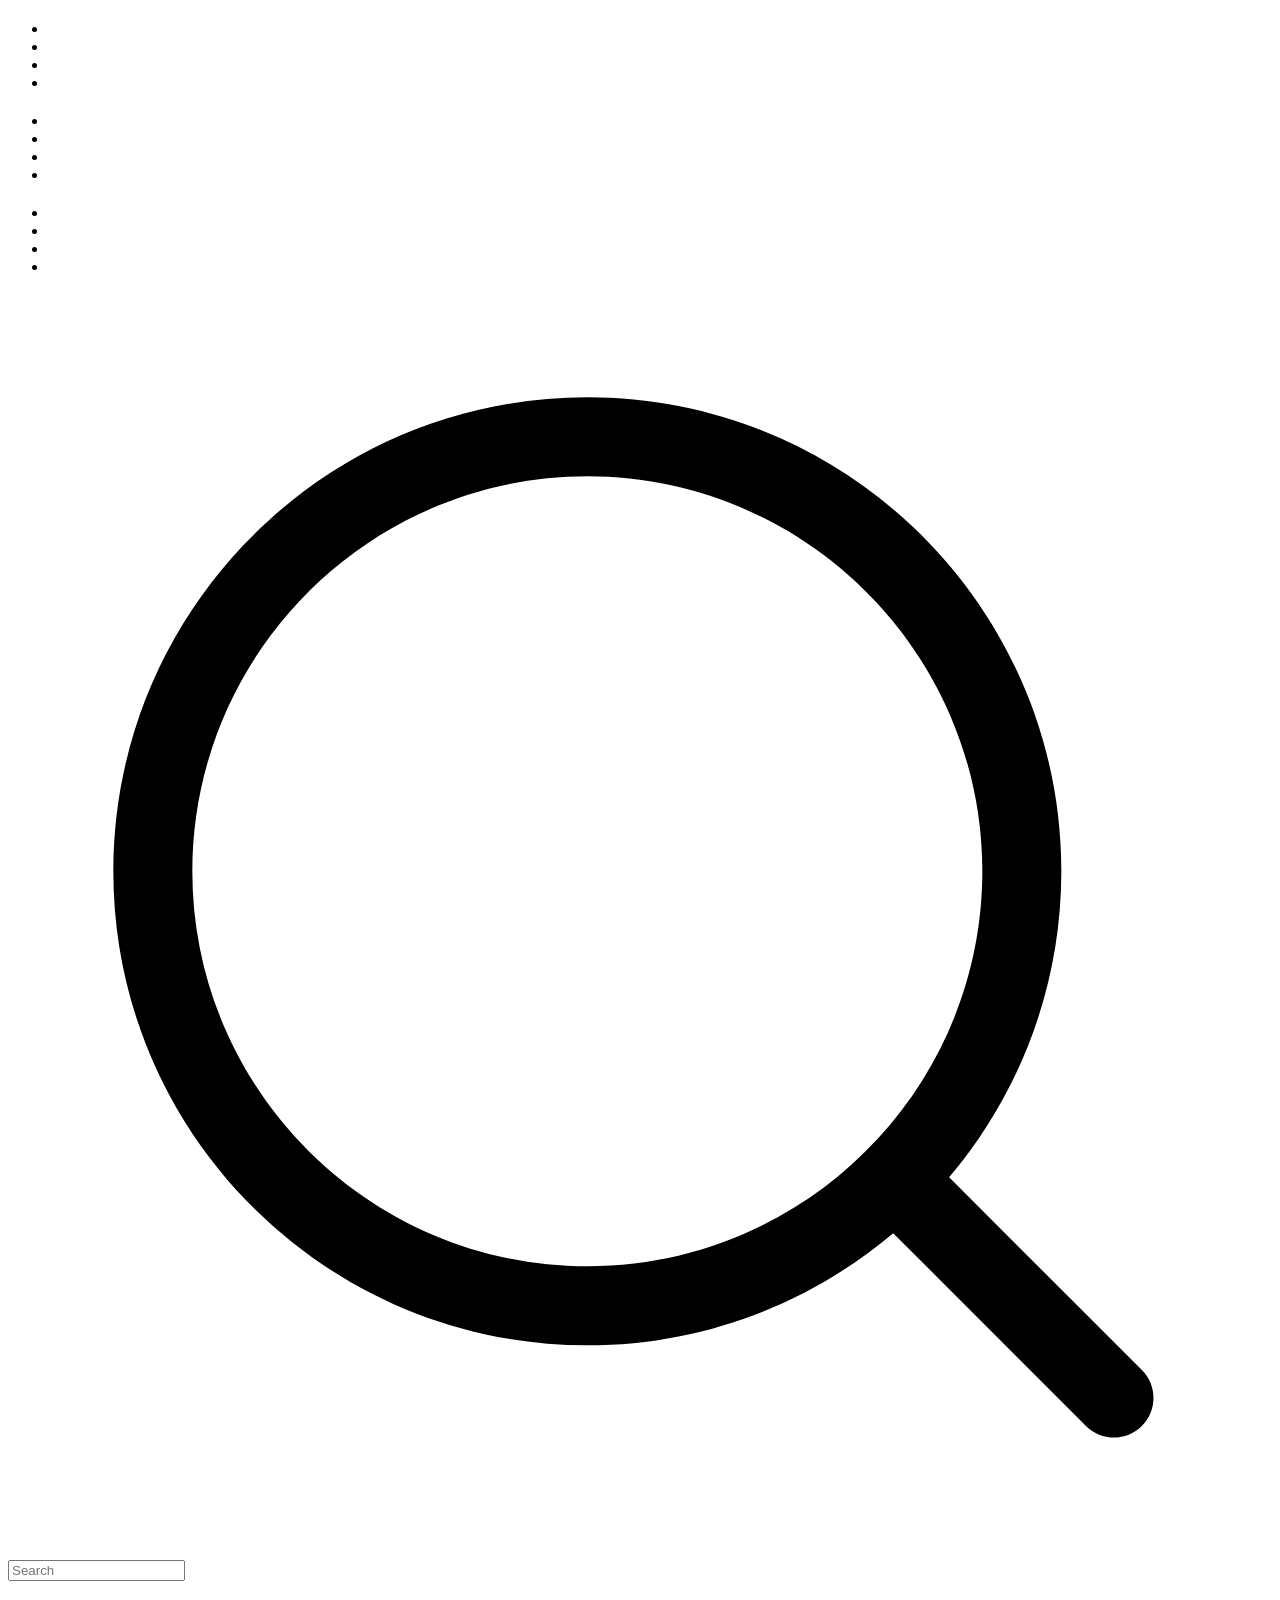
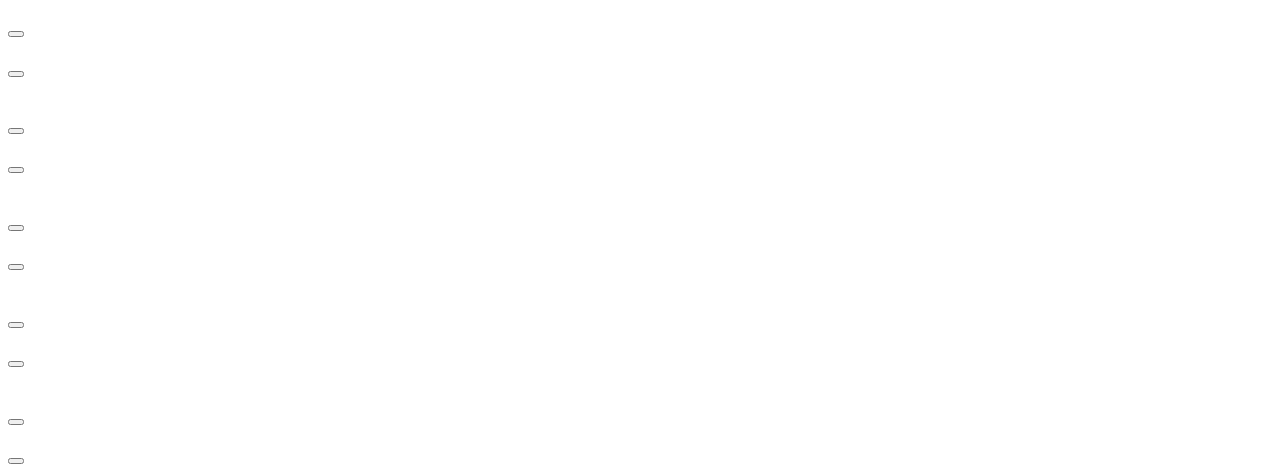
==== home.html @ bb69ad9b "Add files via upload" ====
<!DOCTYPE html>
<html lang="en">
<head>
    <meta charset="UTF-8">
    <meta name="viewport" content="width=device-width, initial-scale=1.0">
    <title>Document</title>
</head>
<body>
    <aside class="leftAside">
        <div class="content">
            <h1></h1>
                <div class="listAside">
                    <ul>
                        <a><li></li></a>
                        <a><li></li></a>
                        <a><li></li></a>
                        <a><li></li></a>
                    </ul>
                </div>
            <h1></h1>
                <div class="listAside">
                    <ul>
                        <a><li></li></a>
                        <a><li></li></a>
                        <a><li></li></a>
                        <a><li></li></a>
                    </ul>
                </div>
            <h1></h1>
                <div class="listAside">
                    <ul>
                        <a><li></li></a>
                        <a><li></li></a>
                        <a><li></li></a>
                        <a><li></li></a>
                    </ul>
                </div>
        </div>
    </aside>

    <main>
        <div class="searchBar">
            <svg viewBox="0 0 24 24" aria-hidden="true" class="icon">
            <g>
                <path d="M21.53 20.47l-3.66-3.66C19.195 15.24 20 13.214 20 11c0-4.97-4.03-9-9-9s-9 4.03-9 9 4.03 9 9 9c2.215 0 4.24-.804 5.808-2.13l3.66 3.66c.147.146.34.22.53.22s.385-.073.53-.22c.295-.293.295-.767.002-1.06zM3.5 11c0-4.135 3.365-7.5 7.5-7.5s7.5 3.365 7.5 7.5-3.365 7.5-7.5 7.5-7.5-3.365-7.5-7.5z"></path>
            </g>    
           </svg>
           <input class="input" type="search" placeholder="Search">
        </div>
        <div class="containerCards">
            <div class="card1">
                <img src="" alt="">
                <h1></h1>
                <button></button>
            </div>
            <div class="card2">
                <div class="img">

                </div>
                <h1></h1>
                <button></button>
            </div>
            <div class="card3">
                <img src="" alt="">
                <h1></h1>
                <button></button>
            </div>
            <div class="card4">
                <div class="img">

                </div>
                <h1></h1>
                <button></button>
            </div>
            <div class="card5">
                <img src="" alt="">
                <h1></h1>
                <button></button>
            </div>
            <div class="card6">
                <div class="img">

                </div>
                <h1></h1>
                <button></button>
            </div>
            <div class="card7">
                <img src="" alt="">
                <h1></h1>
                <button></button>
            </div>
            <div class="card8">
                <div class="img">

                </div>
                <h1></h1>
                <button></button>
            </div>
            <div class="card9">
                <img src="" alt="">
                <h1></h1>
                <button></button>
            </div>
            <div class="card10">
                <div class="img">

                </div>
                <h1></h1>
                <button></button>
            </div>
        </div>
    </main>
</body>
</html>
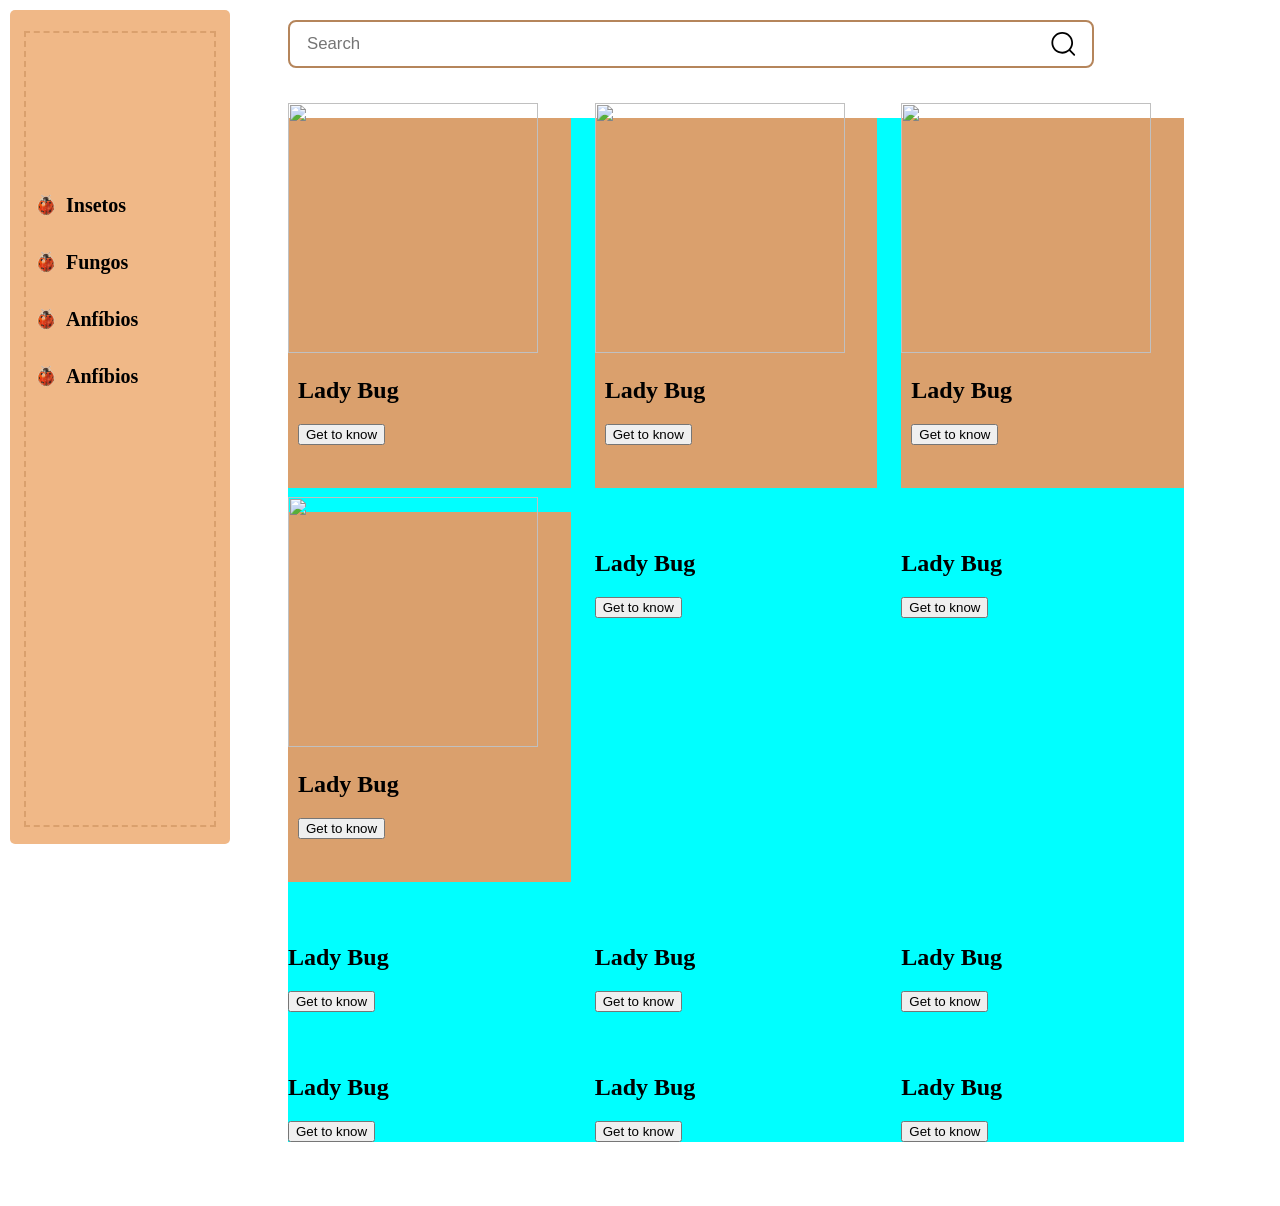
==== commit bcb84b14: "Update home.html" ====
--- a/home.html
+++ b/home.html
@@ -3,112 +3,109 @@
 <head>
     <meta charset="UTF-8">
     <meta name="viewport" content="width=device-width, initial-scale=1.0">
-    <title>Document</title>
+    <link rel="icon" href="img/ladyBug.png" type="image/x-icon">
+    <link rel="Stylesheet" href="home.css">
+    <title>Home</title>
 </head>
 <body>
     <aside class="leftAside">
-        <div class="content">
-            <h1></h1>
-                <div class="listAside">
-                    <ul>
-                        <a><li></li></a>
-                        <a><li></li></a>
-                        <a><li></li></a>
-                        <a><li></li></a>
-                    </ul>
-                </div>
-            <h1></h1>
-                <div class="listAside">
-                    <ul>
-                        <a><li></li></a>
-                        <a><li></li></a>
-                        <a><li></li></a>
-                        <a><li></li></a>
-                    </ul>
-                </div>
-            <h1></h1>
-                <div class="listAside">
-                    <ul>
-                        <a><li></li></a>
-                        <a><li></li></a>
-                        <a><li></li></a>
-                        <a><li></li></a>
-                    </ul>
-                </div>
+        <div class="sidebar">
+            <a href="index.html"><img src="https://placehold.co/200x74" alt="" class="logoimg"></a>
+            <ul class="content">
+                <li class="item">
+                    <img src="img/ladyBug.png" alt="">
+                    <h1>Insetos</h1>
+                </li>
+                <li class="item">
+                    <img src="img/ladyBug.png" alt="">
+                    <h1>Fungos</h1>
+                </li>
+                <li class="item">
+                    <img src="img/ladyBug.png" alt="">
+                    <h1>Anfíbios</h1>
+                </li>
+                <li class="item">
+                    <img src="img/ladyBug.png" alt="">
+                    <h1>Anfíbios</h1>
+                </li>
+            </ul>
         </div>
+        <img src="img/bottomSidebar.png" alt="" class="sidebarBottom">
     </aside>
 
     <main>
-        <div class="searchBar">
-            <svg viewBox="0 0 24 24" aria-hidden="true" class="icon">
-            <g>
-                <path d="M21.53 20.47l-3.66-3.66C19.195 15.24 20 13.214 20 11c0-4.97-4.03-9-9-9s-9 4.03-9 9 4.03 9 9 9c2.215 0 4.24-.804 5.808-2.13l3.66 3.66c.147.146.34.22.53.22s.385-.073.53-.22c.295-.293.295-.767.002-1.06zM3.5 11c0-4.135 3.365-7.5 7.5-7.5s7.5 3.365 7.5 7.5-3.365 7.5-7.5 7.5-7.5-3.365-7.5-7.5z"></path>
-            </g>    
-           </svg>
-           <input class="input" type="search" placeholder="Search">
-        </div>
-        <div class="containerCards">
-            <div class="card1">
-                <img src="" alt="">
-                <h1></h1>
-                <button></button>
+        <section class="cardsMain">
+            <form class="search" action="/shop/category/all" accept-charset="UTF-8" method="get">
+                <input class="input" type="search" placeholder="Search" id="searchbar">
+                    <svg viewBox="0 0 24 24" aria-hidden="true" class="icon">
+                        <g>
+                            <path d="M21.53 20.47l-3.66-3.66C19.195 15.24 20 13.214 20 11c0-4.97-4.03-9-9-9s-9 4.03-9 9 4.03 9 9 9c2.215 0 4.24-.804 5.808-2.13l3.66 3.66c.147.146.34.22.53.22s.385-.073.53-.22c.295-.293.295-.767.002-1.06zM3.5 11c0-4.135 3.365-7.5 7.5-7.5s7.5 3.365 7.5 7.5-3.365 7.5-7.5 7.5-7.5-3.365-7.5-7.5z"></path>
+                        </g>    
+                    </svg>
+            </form>
+            <div class="containerCards">
+                <div class="card1">
+                    <img src="/img/clip.png" alt="">
+                    <h1>Lady Bug</h1>
+                    <a href="pages/anfi1.html"><button class="anfibio">Get to know</button></a>
+                </div>
+                <div class="card1">
+                    <img src="/img/clip.png" alt="">
+                    <h1>Lady Bug</h1>
+                    <a href="pages/anfi2.html"><button class="anfibio">Get to know</button></a>
+                </div>
+                <div class="card1">
+                    <img src="/img/clip.png" alt="">
+                    <h1>Lady Bug</h1>
+                    <a href="pages/anfi3.html"><button class="anfibio">Get to know</button></a>
+                </div>
+                <div class="card1">
+                    <img src="/img/clip.png" alt="">
+                    <h1>Lady Bug</h1>
+                    <a href="pages/anfi4.html"><button class="anfibio">Get to know</button></a>
+                </div>
+                <div class="card2">
+                    <img src="/img/clip.png" alt="">
+                    <h1>Lady Bug</h1>
+                    <a href="pages/fungi1.html"><button class="fungo">Get to know</button></a>
+                </div>
+                <div class="card2">
+                    <img src="/img/clip.png" alt="">
+                    <h1>Lady Bug</h1>
+                    <a href="pages/fungi2.html"><button class="fungo">Get to know</button></a>
+                </div>
+                <div class="card2">
+                    <img src="/img/clip.png" alt="">
+                    <h1>Lady Bug</h1>
+                    <a href="pages/fungi3.html"><button class="fungo">Get to know</button></a>
+                </div>
+                <div class="card2">
+                    <img src="/img/clip.png" alt="">
+                    <h1>Lady Bug</h1>
+                    <a href="pages/fungi4.html"><button class="fungo">Get to know</button></a>
+                </div>
+                <div class="card3">
+                    <img src="/img/clip.png" alt="">
+                    <h1>Lady Bug</h1>
+                    <a href="pages/insect1.html"><button class="insetos">Get to know</button></a>
+                </div>
+                <div class="card3">
+                    <img src="/img/clip.png" alt="">
+                    <h1>Lady Bug</h1>
+                    <a href="pages/insect2.html"><button class="insetos">Get to know</button></a>
+                </div>
+                <div class="card3">
+                    <img src="/img/clip.png" alt="">
+                    <h1>Lady Bug</h1>
+                    <a href="pages/insect3.html"><button class="insetos">Get to know</button></a>
+                </div>
+                <div class="card3">
+                    <img src="/img/clip.png" alt="">
+                    <h1>Lady Bug</h1>
+                    <a href="pages/insect4.html"><button class="insetos">Get to know</button></a>
+                </div>
             </div>
-            <div class="card2">
-                <div class="img">
-
-                </div>
-                <h1></h1>
-                <button></button>
-            </div>
-            <div class="card3">
-                <img src="" alt="">
-                <h1></h1>
-                <button></button>
-            </div>
-            <div class="card4">
-                <div class="img">
-
-                </div>
-                <h1></h1>
-                <button></button>
-            </div>
-            <div class="card5">
-                <img src="" alt="">
-                <h1></h1>
-                <button></button>
-            </div>
-            <div class="card6">
-                <div class="img">
-
-                </div>
-                <h1></h1>
-                <button></button>
-            </div>
-            <div class="card7">
-                <img src="" alt="">
-                <h1></h1>
-                <button></button>
-            </div>
-            <div class="card8">
-                <div class="img">
-
-                </div>
-                <h1></h1>
-                <button></button>
-            </div>
-            <div class="card9">
-                <img src="" alt="">
-                <h1></h1>
-                <button></button>
-            </div>
-            <div class="card10">
-                <div class="img">
-
-                </div>
-                <h1></h1>
-                <button></button>
-            </div>
-        </div>
+        </section>
     </main>
 </body>
-</html>+</html>
--- a/home.css
+++ b/home.css
@@ -0,0 +1,109 @@
+html{
+    scroll-behavior: smooth;
+    scrollbar-color:#b5855b rgb(234, 221, 202);
+}
+body{
+    margin: 0;
+    padding: 0;
+    box-sizing: border-box;
+    text-decoration: none;
+}
+.leftAside{
+    background-color: #f0b887;
+    width: 15%;
+    padding: 21px 14px;
+    height: 88%;
+    margin: 10px;
+    position: fixed;
+    overflow: visible;
+    border-radius: 5px;
+    
+}
+.content img{
+    display: block;
+    height: 40px;
+    object-fit: contain;
+    transition: opacity .15s ease;
+}
+.content h1{
+    font-size: 20px;
+}
+.item{
+    display: inline-flex;
+    align-items: center;
+    line-height: 1.2;
+    text-decoration: none;
+    
+}
+.content{
+    justify-content: center;
+    width: 100%;
+    height: 60%;
+    list-style: none;
+    display: flex;
+    flex-direction: column;
+    margin: 0;
+    padding: 0;
+}
+.logoimg{
+    margin-top: 20px;
+    display: block;
+    width: 100%;
+    height: auto;
+    max-width: 194px;
+}
+.sidebar{
+    border: 2px dashed #DAA06D;
+    height: 100%;
+}
+
+.cardsMain{
+    padding: 1.25rem 2rem 4rem;
+    width: 70%;
+    margin-left: 20%;
+}
+.input{
+    border: none;
+    color: black;
+    font-size: 1.05rem;
+    height: 100%;
+    width: 100%;
+    outline: none;
+}
+.search{
+    border: 2px solid #b5855b;
+    border-radius: 8px;
+    font-family: inherit;
+    height: 48px;
+    width: 90%;
+    display: flex;
+    align-items: center;
+    justify-content: space-between;
+    padding: 0 15px;
+    box-sizing: border-box;
+}
+.icon{
+    height: 30px;
+}
+
+/*cards*/
+.containerCards{
+    margin-top: 50px;
+    display: grid;
+    grid-template-columns: auto auto auto;
+    background-color: aqua;
+    gap: 1.5rem;
+}
+.card1{
+    background-color: #DAA06D;
+    height: 370px;
+    padding-left: 10px;
+    padding-right: 10px;
+
+}
+.card1 img{
+    width: 250px;
+    height: 250px;
+    margin-top: -15px;
+    margin-left: -10px;
+}
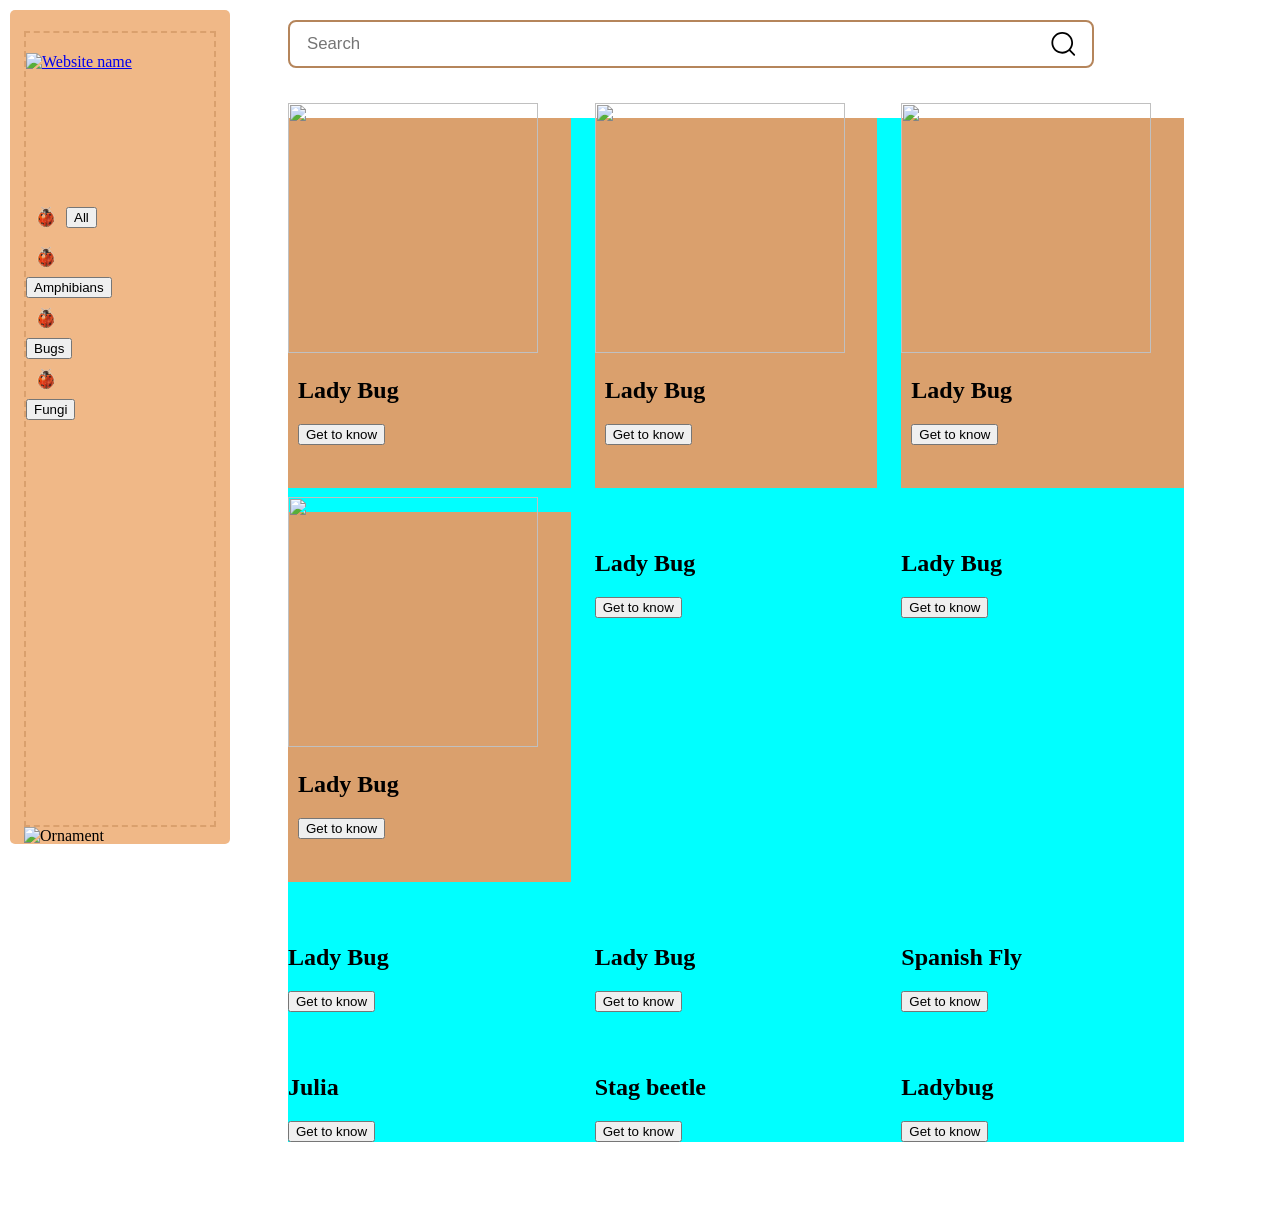
==== commit 809eecd0: "Update home.html" ====
--- a/home.html
+++ b/home.html
@@ -10,27 +10,27 @@
 <body>
     <aside class="leftAside">
         <div class="sidebar">
-            <a href="index.html"><img src="https://placehold.co/200x74" alt="" class="logoimg"></a>
-            <ul class="content">
+            <a href="index.html"><img src="https://placehold.co/200x74" alt="Website name" class="logoimg"></a>
+            <ul class="content"> 
                 <li class="item">
                     <img src="img/ladyBug.png" alt="">
-                    <h1>Insetos</h1>
+                    <button class="all">All</button>
+                </li>            
+                <li class="item1">
+                    <img src="img/ladyBug.png" alt="Frog image">
+                    <button class="amphib">Amphibians</button>
                 </li>
-                <li class="item">
-                    <img src="img/ladyBug.png" alt="">
-                    <h1>Fungos</h1>
+                <li class="item2">
+                    <img src="img/ladyBug.png" alt="Bug image">
+                    <a href=""><button class="insec">Bugs</button></a>
                 </li>
-                <li class="item">
-                    <img src="img/ladyBug.png" alt="">
-                    <h1>Anfíbios</h1>
-                </li>
-                <li class="item">
-                    <img src="img/ladyBug.png" alt="">
-                    <h1>Anfíbios</h1>
+                <li class="item3">
+                    <img src="img/ladyBug.png" alt="Fungi image">
+                    <a href=""><button class="fungi">Fungi</button></a>
                 </li>
             </ul>
         </div>
-        <img src="img/bottomSidebar.png" alt="" class="sidebarBottom">
+        <img src="img/bottomSidebar.png" alt="Ornament" class="sidebarBottom">
     </aside>
 
     <main>
@@ -47,62 +47,62 @@
                 <div class="card1">
                     <img src="/img/clip.png" alt="">
                     <h1>Lady Bug</h1>
-                    <a href="pages/anfi1.html"><button class="anfibio">Get to know</button></a>
+                    <a href="pages/anfi1.html"><button class="amphibiansBtn">Get to know</button></a>
                 </div>
                 <div class="card1">
                     <img src="/img/clip.png" alt="">
                     <h1>Lady Bug</h1>
-                    <a href="pages/anfi2.html"><button class="anfibio">Get to know</button></a>
+                    <a href="pages/anfi2.html"><button class="amphibiansBtn">Get to know</button></a>
                 </div>
                 <div class="card1">
                     <img src="/img/clip.png" alt="">
                     <h1>Lady Bug</h1>
-                    <a href="pages/anfi3.html"><button class="anfibio">Get to know</button></a>
+                    <a href="pages/anfi3.html"><button class="amphibiansBtn">Get to know</button></a>
                 </div>
                 <div class="card1">
                     <img src="/img/clip.png" alt="">
                     <h1>Lady Bug</h1>
-                    <a href="pages/anfi4.html"><button class="anfibio">Get to know</button></a>
+                    <a href="pages/anfi4.html"><button class="amphibiansBtn">Get to know</button></a>
                 </div>
                 <div class="card2">
                     <img src="/img/clip.png" alt="">
                     <h1>Lady Bug</h1>
-                    <a href="pages/fungi1.html"><button class="fungo">Get to know</button></a>
+                    <a href="pages/fungi1.html"><button class="fungBtn">Get to know</button></a>
                 </div>
                 <div class="card2">
                     <img src="/img/clip.png" alt="">
                     <h1>Lady Bug</h1>
-                    <a href="pages/fungi2.html"><button class="fungo">Get to know</button></a>
+                    <a href="pages/fungi2.html"><button class="fungBtn">Get to know</button></a>
                 </div>
                 <div class="card2">
                     <img src="/img/clip.png" alt="">
                     <h1>Lady Bug</h1>
-                    <a href="pages/fungi3.html"><button class="fungo">Get to know</button></a>
+                    <a href="pages/fungi3.html"><button class="fungBtn">Get to know</button></a>
                 </div>
                 <div class="card2">
                     <img src="/img/clip.png" alt="">
                     <h1>Lady Bug</h1>
-                    <a href="pages/fungi4.html"><button class="fungo">Get to know</button></a>
+                    <a href="pages/fungi4.html"><button class="fungBtn">Get to know</button></a>
                 </div>
                 <div class="card3">
                     <img src="/img/clip.png" alt="">
-                    <h1>Lady Bug</h1>
-                    <a href="pages/insect1.html"><button class="insetos">Get to know</button></a>
+                    <h1>Spanish Fly</h1>
+                    <a href="pages/insect1.html"><button class="bugsBtn">Get to know</button></a>
                 </div>
                 <div class="card3">
                     <img src="/img/clip.png" alt="">
-                    <h1>Lady Bug</h1>
-                    <a href="pages/insect2.html"><button class="insetos">Get to know</button></a>
+                    <h1>Julia</h1>
+                    <a href="pages/insect2.html"><button class="bugsBtn">Get to know</button></a>
                 </div>
                 <div class="card3">
                     <img src="/img/clip.png" alt="">
-                    <h1>Lady Bug</h1>
-                    <a href="pages/insect3.html"><button class="insetos">Get to know</button></a>
+                    <h1>Stag beetle</h1>
+                    <a href="pages/insect3.html"><button class="bugsBtn">Get to know</button></a>
                 </div>
                 <div class="card3">
                     <img src="/img/clip.png" alt="">
-                    <h1>Lady Bug</h1>
-                    <a href="pages/insect4.html"><button class="insetos">Get to know</button></a>
+                    <h1>Ladybug</h1>
+                    <a href="pages/insect4.html"><button class="bugsBtn">Get to know</button></a>
                 </div>
             </div>
         </section>
